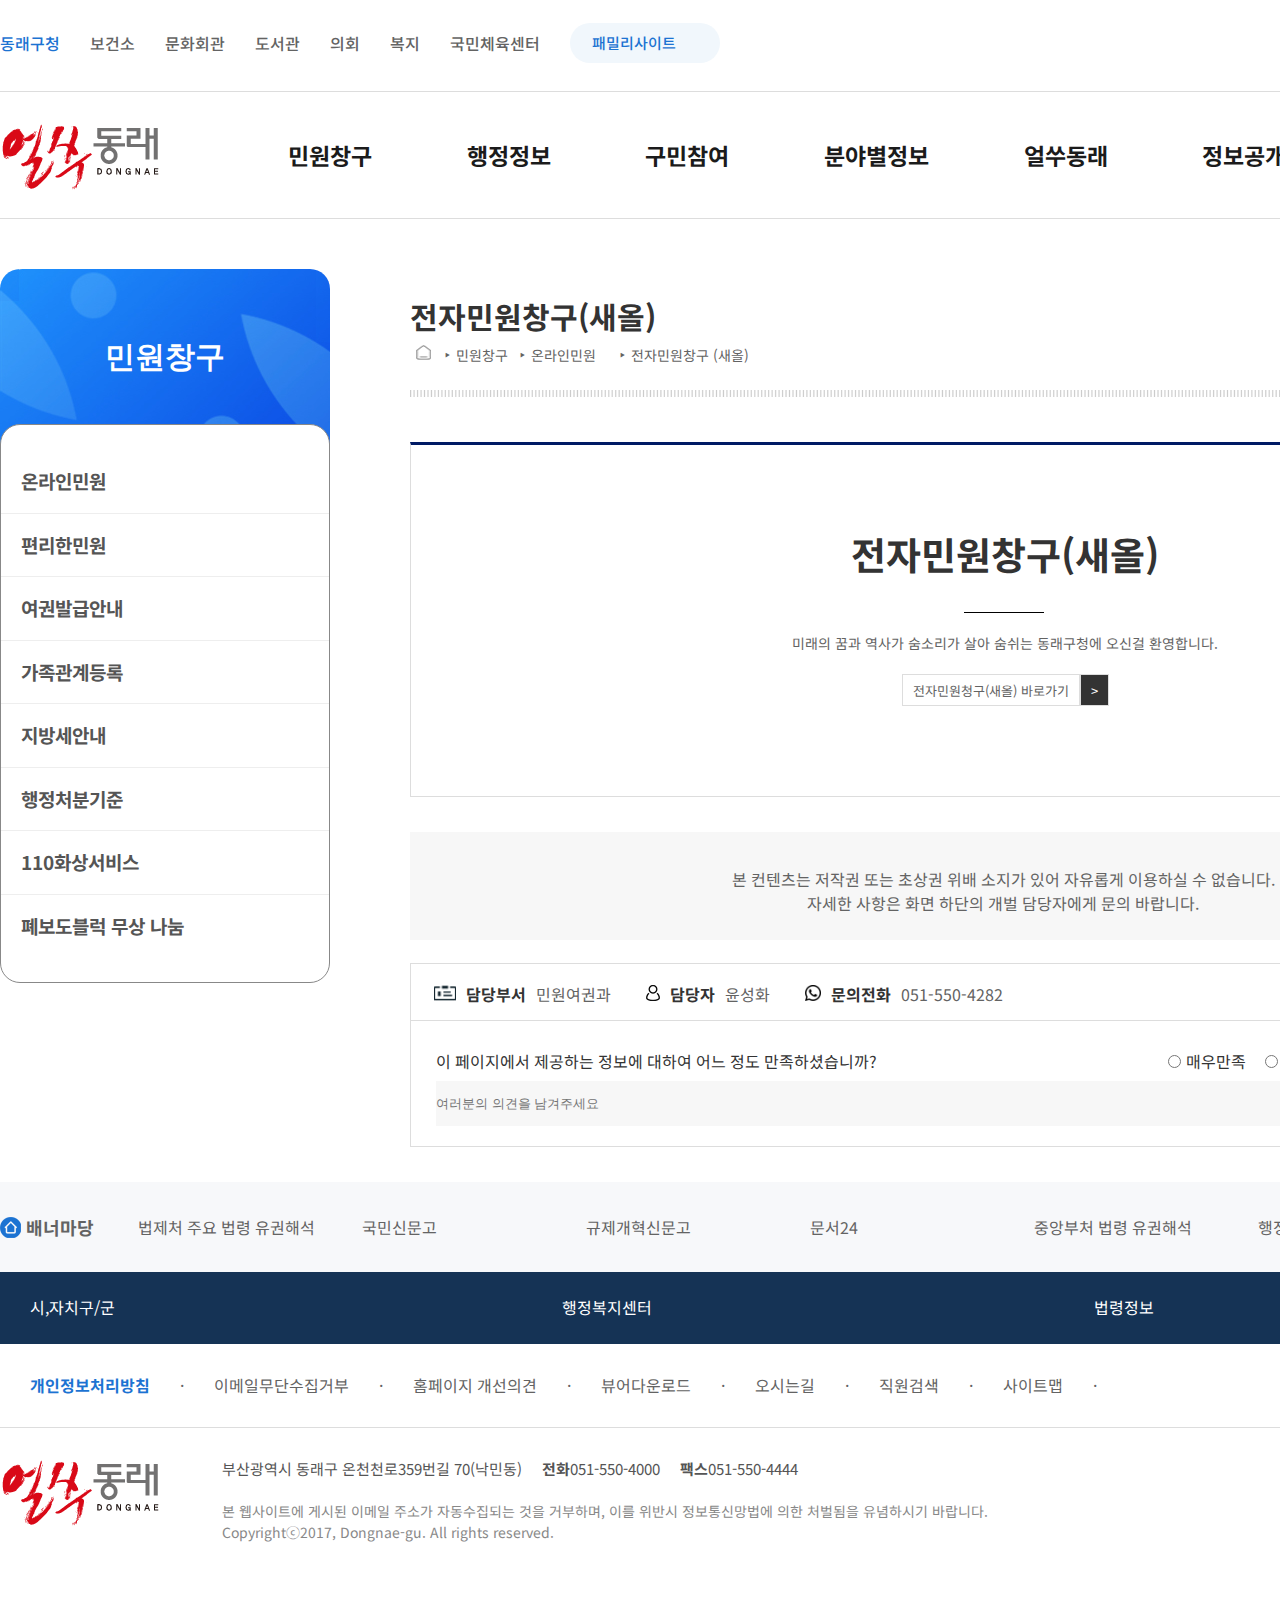
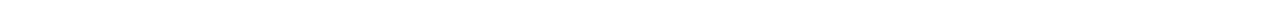
==== pages/elec_minwon.html @ 98b3d8b5 "first commit" ====
<!DOCTYPE html>
<html lang="ko">
<head>
    <meta charset="UTF-8">
    <meta name="viewport" content="width=device-width, initial-scale=1.0">
    <title>동래구청</title>
    
    <link rel="preconnect" href="https://fonts.googleapis.com">
    <link rel="preconnect" href="https://fonts.gstatic.com" crossorigin>
    <link href="https://fonts.googleapis.com/css2?family=Noto+Sans+KR:wght@400;500;700;900&display=swap" rel="stylesheet">
    <script src="../js/jquery-1.12.4.js"></script>
    <!-- Add the slick-theme.css if you want default styling -->
    <link rel="stylesheet" type="text/css" href="//cdn.jsdelivr.net/npm/slick-carousel@1.8.1/slick/slick.css"/>
    <!-- Add the slick-theme.css if you want default styling -->
    <link rel="stylesheet" type="text/css" href="//cdn.jsdelivr.net/npm/slick-carousel@1.8.1/slick/slick-theme.css"/>
    <script type="text/javascript" src="//cdn.jsdelivr.net/npm/slick-carousel@1.8.1/slick/slick.min.js"></script>
    <link rel="stylesheet" href="../css/minwon.css">
</head>
<body>
    <div class="wrap">
        <div class="header">
            <div class="h_01"></div>
            <div class="gnb">
                <div class="logo"><a href="/pages/index.html"><img src="../images/logo.png" alt=""></a></div>
                <ul>
                    <li>
                        <a href="/pages/minwon.html">민원창구</a>
                        <div class="g_wrap">
                            <div class="container">
                                <div class="gnb_01">
                                    <div class="t_area">
                                        <p>민원창구</p>
                                    </div>
                                    <ul>
                                        <li>
                                            <a href="#x" class="g_title">온라인민원</a>
                                            <ul>
                                                <li><a href="#x">○ 전자민원창구(새올)</a></li>
                                                <li><a href="#x">○ 정부민원포털(정부24)</a></li>
                                                <li><a href="#x">○ 온라인민원상담</a></li>
                                            </ul>
                                        </li>
                                    </ul>
                                    <ul>
                                        <li>
                                            <a href="#x" class="g_title">편리한민원</a>
                                            <ul>
                                                <li><a href="#x">○ 민원창구안내</a></li>
                                                <li><a href="#x">○ 민원시책</a></li>
                                                <li><a href="#x">○ 민원편람</a></li>
                                                <li><a href="#x">○ 무인민원발급창구</a></li>
                                                <li><a href="#x">○ 어디서나 민원안내</a></li>
                                                <li><a href="#x">○ one+one 민원서비스</a></li>
                                                <li><a href="#x">○ 민원FQA</a></li>
                                            </ul>
                                        </li>
                                    </ul>
                                    <ul>
                                        <li>
                                            <a href="#x" class="g_title">여권발급안내</a>
                                            <ul>
                                                <li><a href="#x">○ 여권발급</a></li>
                                                <li><a href="#x">○ 온라인 여권 재발급</a></li>
                                                <li><a href="#x">○ 여권사진</a></li>
                                                <li><a href="#x">○ 여권민원서식</a></li>
                                            </ul>
                                        </li>
                                    </ul>
                                    <ul>
                                        <li>
                                            <ul>
                                                <a href="#x" class="g_title">가족관계등록</a>
                                                <li><a href="#x">○ 가족관계신고안내</a></li>
                                                <li><a href="#x">○ 가족관계신고양식</a></li>
                                            </ul>
                                            <ul>
                                                <a href="#x" class="g_title">지방세안내</a>
                                                <li><a href="#x">○ 지방세개요</a></li>
                                                <li><a href="#x">○ 세목벌안내</a></li>
                                                <li><a href="#x">○ 월벌지방세납기</a></li>
                                                <li><a href="#x">○ 지방세납부방법</a></li>
                                                <li><a href="#x">○ 지방세환급금안내</a></li>
                                                <li><a href="#x">○ 지방세상담안내</a></li>
                                                <li><a href="#x">○ 각종서식</a></li>
                                                <li><a href="#x">○ 일반 건축물 시가표준액</a></li>
                                                <li><a href="#x">○ 생활에 도움되는 알뜰살뜰 세무지식</a></li>
                                            </ul>
                                        </li>
                                    </ul>
                                </div>
                    
                               
                            </div>
                        </div>
                    </li>
                    
                    <li>
                        <a href="#x">행정정보</a>
                            <div class="g_wrap">
                            <div class="container">
                                <div class="gnb_01">
                                    <div class="t_area">
                                        <p>행정정보</p>
                                    </div>
                                    <ul>
                                        <li>
                                            <a href="#x" class="g_title">동래소식</a>
                                            <ul>
                                                <li><a href="#x">○ 구정소식</a></li>
                                                <li><a href="#x">○ 공공기관소식</a></li>
                                                <li><a href="#x">○ 고시/공고</a></li>
                                                <li><a href="#x">○ 입법예고</a></li>
                                                <li><a href="#x">○ 입찰공고</a></li>
                                                <li><a href="#x">○ 보도자료</a></li>
                                            </ul>
                                        </li>
                                    </ul>
                                    <ul>
                                        <li>
                                            <a href="#x" class="g_title">구정자료실</a>
                                            <ul>
                                                <li><a href="#x">○ 통계연보</a></li>
                                                <li><a href="#x">○ 사업체조사보고서</a></li>
                                                <li><a href="#x">○ 사회조사</a></li>
                                                <li><a href="#x">○ 정책통계지도</a></li>
                                                <li><a href="#x">○ 구정백서</a></li>
                                                <li><a href="#x">○ 구정자료실안내</a></li>
                                            </ul>
                                        </li>
                                    </ul>
                                    <ul>
                                        <li>
                                            <a href="#x" class="g_title">문화행사</a>
                                            <ul>
                                                <li><a href="#x"></a></li>
                                            </ul>
                                        </li>
                                    </ul>
                                    <ul>
                                        <li>
                                            <ul>
                                                <a href="#x" class="g_title">가족관계등록</a>
                                                <li><a href="#x">○ 가족관계신고안내</a></li>
                                                <li><a href="#x">○ 가족관계신고양식</a></li>
                                            </ul>
                                        </li>
                                    </ul>
                                </div>
                                
                            </div>
                    
                        
                    </li>

                    <li>
                        <a href="#x">구민참여</a>
                        <div class="g_wrap">
                            <div class="container">
                                <div class="gnb_01">
                                    <div class="t_area">
                                        <p>구민참여</p>
                                    </div>
                                    <ul>
                                        <li>
                                            <a href="#x" class="g_title">주민참여</a>
                                            <ul>
                                                <li><a href="#x">○ 사랑방반상회</a></li>
                                                <li><a href="#x">○ 주민참여예산제</a></li>
                                                <li><a href="#x">○ 예산낭비신고</a></li>
                                                <li><a href="#x">○ 재정용어사전</a></li>
                                            </ul>
                                        </li>
                                    </ul>
                                    <ul>
                                        <li>
                                            <a href="#x" class="g_title">구민 무료 법률상담 신청</a>
                                            <ul>
                                                <li><a href="#x"></a></li>
                                            </ul>
                                        </li>
                                    </ul>
                                    <ul>
                                        <li>
                                            <a href="#x" class="g_title">신고센터</a>
                                            <ul>
                                                <li><a href="#x">○ 소극행정신고센터</a></li>
                                                <li><a href="#x">○ 부패 공익신고</a></li>
                                                <li><a href="#x">○ 안전신문고</a></li>
                                                <li><a href="#x">○ 부동산불법거래신고</a></li>
                                                <li><a href="#x">○ 청소년유해업소신고</a></li>
                                                <li><a href="#x">○ 불친절공무원신고</a></li>
                                                <li><a href="#x">○ 건설공사 불법하도급 신고</a></li>
                                            </ul>
                                        </li>
                                    </ul>
                                    <ul>
                                        <li>
                                            <ul>
                                                <a href="#x" class="g_title">정책토론</a>
                                                <li><a href="#x">○ 국민생각함</a></li>
                                                <li><a href="#x">○ 전자공청회</a></li>
                                            </ul>
                                        </li>
                                    </ul>
                                </div>
                            </div>
                        </div>
                    </li>

                    <li>
                        <a href="#x">분야별정보</a>
                        <div class="g_wrap">
                            <div class="g_wrap_t">
                                <div class="container_t">
                                    <div class="t_area">
                                        <p>분야별정보</p>
                                    </div>
                                    <ul class="gnb_02">
                                        <li><a href="#x"><img src="../images/top_depth2_icon01.png" alt=""></a><p>지역경제</p></li>
                                        <li><a href="#x"><img src="../images/top_depth2_icon02.png" alt=""></a><p>교육/강좌</p></li>
                                        <li><a href="#x"><img src="../images/top_depth2_icon03.png" alt=""></a><p>교통정보</p></li>
                                        <li><a href="#x"><img src="../images/top_depth2_icon04.png" alt=""></a><p>도시재생</p></li>
                                        <li><a href="#x"><img src="../images/top_depth2_icon05.png" alt=""></a><p>체육</p></li>
                                        <li><a href="#x"><img src="../images/top_depth2_icon06.png" alt=""></a><p>부동산정책</p></li>
                                        <li><a href="#x"><img src="../images/top_depth2_icon07.png" alt=""></a><p>재난/민방위</p></li>
                                        <li><a href="#x"><img src="../images/top_depth2_icon08.png" alt=""></a><p>청소/환경/식품</p></li>
                                        <li><a href="#x"><img src="../images/top_depth2_icon09.png" alt=""></a><p>동래어린이</p></li>
                                        <li><a href="#x"><img src="../images/top_depth2_icon10.png" alt=""></a><p>동래청년</p></li>
                                    </ul>
                                </div>
                            </div>
                        </div>
                    </li>

                    <li>
                        <a href="#x">얼쑤동래</a>
                        <div class="g_wrap">
                            <div class="container">
                                <div class="gnb_01">
                                    <div class="t_area">
                                        <p>얼쑤동래</p>
                                    </div>
                                    <ul>
                                        <li>
                                            <a href="#x" class="g_title">동래소개</a>
                                            <ul>
                                                <li><a href="#x">○ 일반현황</a></li>
                                                <li><a href="#x">○ 심볼 및 로고(이미지메뉴얼)</a></li>
                                                <li><a href="#x">○ 캐릭터메뉴</a></li>
                                                <li><a href="#x">○ 역사</a></li>
                                                <li><a href="#x">○ 동래상징</a></li>
                                                <li><a href="#x">○ 동래의 노래</a></li>
                                                <li><a href="#x">○ 사랑의 동래온천</a></li>
                                                <li><a href="#x">○ 행정구역</a></li>
                                            </ul>
                                        </li>
                                    </ul>
                                    <ul>
                                        <li>
                                            <a href="#x" class="g_title">고향사랑기부제</a>
                                            <ul>
                                                <li><a href="#x">○ 고향사랑기부제 소개</a></li>
                                                <li><a href="#x">○ 고향사랑기부제 답례품</a></li>
                                            </ul>
                                        </li>
                                    </ul>
                                    <ul>
                                        <li>
                                            <a href="#x" class="g_title">열린구청장실</a>
                                            <ul>
                                                <li><a href="#x"></a></li>
                                            </ul>
                                        </li>
                                    </ul>
                                    <ul>
                                        <li>
                                            <ul>
                                                <a href="#x" class="g_title">구청안내</a>
                                                <li><a href="#x">○ 구정목표</a></li>
                                                <li><a href="#x">○ 행정조직도</a></li>
                                                <li><a href="#x">○ 부서별직원/업무검색</a></li>
                                                <li><a href="#x">○ 부서별업무안내</a></li>
                                                <li><a href="#x">○ 청사안내도</a></li>
                                                <li><a href="#x">○ 청사 미술작품</a></li>
                                                <li><a href="#x">○ 행정복지센터</a></li>
                                                <li><a href="#x">○ 찾아오시는길</a></li>
                                            </ul>
                                        </li>
                                    </ul>
                                </div>
                            </div>
                        </div>
                    </li>
                    
                    <li>
                        <a href="#x">정보공개</a>
                        <div class="g_wrap">
                            <div class="container">
                                <div class="gnb_01">
                                    <div class="t_area">
                                        <p>정보공개</p>
                                    </div>
                                    <ul>
                                        <li>
                                            <a href="#x" class="g_title">정보공개</a>
                                            <ul>
                                                <li><a href="#x">○ 정보공개제도안내</a></li>
                                                <li><a href="#x">○ 사전정보공표</a></li>
                                                <li><a href="#x">○ 정보공개방</a></li>
                                                <li><a href="#x">○ 정보목록</a></li>
                                                <li><a href="#x">○ 정보공개청구</a></li>
                                                <li><a href="#x">○ 비공개대상정보유형</a></li>
                                                <li><a href="#x">○ 관계법령 및 서식</a></li>
                                            </ul>
                                        </li>
                                    </ul>
                                    <ul>
                                        <li>
                                            <a href="#x" class="g_title">정책실명제</a>
                                            <ul>
                                                <li><a href="#x">○ 정책실명제 중점관리 대상사업 목록</a></li>
                                                <li><a href="#x">○ 국민신청실명제</a></li>
                                            </ul>
                                        </li>
                                    </ul>
                                    <ul>
                                        <li>
                                            <a href="#x" class="g_title">재정정보</a>
                                            <ul>
                                                <li><a href="#x">○ 예산방</a></li>
                                                <li><a href="#x">○ 재정공시</a></li>
                                            </ul>
                                        </li>
                                    </ul>
                                    <ul>
                                        <li>
                                            <ul>
                                                <a href="#x" class="g_title">기록물관리</a>
                                                <li><a href="#x">○ 기록이란</a></li>
                                                <li><a href="#x">○ 기록관리기준표</a></li>
                                                <li><a href="#x">○ 공개재분류목록</a></li>
                                                <li><a href="#x">○ 기록물폐기목록</a></li>
                                            </ul>
                                        </li>
                                    </ul>
                                </div>
                            </div>
                        </div>
                    </li>
                    
                    <li>
                        <a href="#x">문화광장</a>
                    </li>
                </ul>
                <div class="threebar"><a href="#x"><img src="" alt=""></a></div>
                <div class="btn_search"><a href="#x"><img src="../images/btn_search2.png" alt=""></a></div>
            </div>
        </div>

        <div class="m_main">
            <div class="m_container">
                <div class="m_left">
                    <h2 class="sub_title">민원창구</h4>
                    <div class="sub_menu">
                        <ul>
                            <li class="sm_title">
                                <a href="/pages/elec_minwon.html">온라인민원</a>
                                <ul>
                                    <li><a href="#x">전자민원창구(새올)</a></li>
                                    <li><a href="#x">민원포털(정부24)</a></li>
                                    <li><a href="#x">온라인민워상담</a></li>
                                </ul>
                            </li>
    
                            <li class="sm_title">
                                <a href="/pages/minwon.html">편리한민원</a>
                                <ul>
                                    <li><a href="#x">민원창구안내</a></li>
                                    <li><a href="#x">민원시책</a></li>
                                    <li><a href="#x">민원편람</a></li>
                                    <li><a href="#x">무인민원발급창구</a></li>
                                    <li><a href="#x">어디서나 민원안내</a></li>
                                    <li><a href="#x">one+one 민원서비스</a></li>
                                    <li><a href="#x">민원FAQ</a></li>
                                </ul>
                            </li>
    
                            <li class="sm_title">
                                <a href="/pages/pass_port.html">여권발급안내</a>
                                <ul>
                                    <li><a href="#x">여권발급</a></li>
                                    <li><a href="#x">온라인 여권 재발급</a></li>
                                    <li><a href="#x">여권사진</a></li>
                                    <li><a href="#x">여권민원서식</a></li>
                                </ul>
                            </li>
    
                            <li class="sm_title">
                                <a href="#x">가족관계등록</a>
                                <ul>
                                    <li><a href="#x">가족관계신고안내</a></li>
                                    <li><a href="#x">가족관계신고양식</a></li>
                                </ul>
                            </li>
    
                            <li class="sm_title">
                                <a href="#x">지방세안내</a>
                                <ul>
                                    <li><a href="#x">지방세개요</a></li>
                                    <li><a href="#x">세목벌안내</a></li>
                                    <li><a href="#x">월벌지방세납기</a></li>
                                    <li><a href="#x">지방세납부방법</a></li>
                                    <li><a href="#x">지방세환급금안내</a></li>
                                    <li><a href="#x">지방세상담안내</a></li>
                                    <li><a href="#x">각종서식</a></li>
                                    <li><a href="#x">일반 건축물 시가표준액</a></li>
                                    <li><a href="#x">부동산셀프등기안내</a></li>
                                    <li><a href="#x">달라지는 지방세 제도 안내</a></li>
                                    <li><a href="#x">지방세 납세자 보호관</a></li>
                                    <li><a href="#x">마을세무사</a></li>
                                    <li><a href="#x">납세자권리헌장</a></li>
                                    <li><a href="#x">지방세 상담챗봇</a></li>
                                    <li><a href="#x">생활에 도움되는 알뜰살뜰 세무지식</a></li>
                                </ul>
                            </li>
    
                            <li class="sm_title">
                                <a href="#x">행정처분기준</a>
                                <ul>
                                    <li><a href="#x"></a></li>
                                </ul>
                            </li>
    
                            <li class="sm_title">
                                <a href="#x">110화상서비스</a>
                                <ul>
                                    <li><a href="#x"></a></li>
                                </ul>
                            </li>
    
                            <li class="sm_title">
                                <a href="#x">폐보도블럭 무상 나눔</a>
                                <ul>
                                    <li><a href="#x">폐보도블럭 접수 방법</a></li>
                                    <li><a href="#x">폐보도블럭 신청</a></li>
                                </ul>
                            </li>
                            
                        </ul>
    
                    </div>
    
                    </ul>
                </div>
                <div class="m_center">
                    <div class="top_con">
                        <div class="mc_title">
                            <h2>전자민원창구(새올)</h2>
                            <div class="mc_tit_img">
                                <img src="../images/minwon/share_icon.png" alt="">
                                <img src="../images/minwon/print_icon.png" alt="">
                            </div>
                        </div>
                        <div class="m_navi">
                            <ul class="mc_navi">
                                <li><img src="../images/minwon/post_icon.png" alt=""><span>▶</span></li>
                                <li>민원창구 <span>▶</span></li>
                                <li>온라인민원 <span>▶</span></li>
                                <li>전자민원창구 (새올)</li>
                            </ul>
                        </div>
                        <div class="m_t_b_line">
                            <img src="../images/minwon/menu_tit_bar.gif" alt="">
                        </div>
                    </div>

                    <div class="mc_box_03">
                        <div class="mc_box_03_line"></div>
                        <p>전자민원창구(새올)</p>
                        <p class="underline"></p>
                        <span>미래의 꿈과 역사가 숨소리가 살아 숨쉬는 동래구청에 오신걸 환영합니다.</span>
                        <div class="mc_box_03_btn">
                            <a href="#x">전자민원청구(새올) 바로가기</a>
                            <a href="#x">></a>
                        </div>
                        <div class="mc_box_logo">
                            <img src="../images/logo.png" alt="">
                        </div>
                    </div>
                    
                    <div class="faction">
                        <div class="fac_box">
                            <div class="open_text">
                                <p>본 컨텐츠는 저작권 또는 초상권 위배 소지가 있어 자유롭게 이용하실 수 없습니다. <br>자세한 사항은 화면 하단의 개벌 담당자에게 문의 바랍니다.</p>
                            </div>
                        </div>

                        <ul class="damdang">
                            <li><img src="../images/minwon/fac_img_01.png" alt=""><b>담당부서</b>민원여권과</li>
                            <li><img src="../images/minwon/fac_img_02.png" alt=""><b>담당자</b>윤성화</li>
                            <li><img src="../images/minwon/fac_img_03.png" alt=""><b>문의전화</b>051-550-4282</li>
                        </ul>

                        <div class="question">
                            <div class="quest">
                                <p>이 페이지에서 제공하는 정보에 대하여 어느 정도 만족하셨습니까?</p>
                                <div class="input_radio">
                                    <label>
                                        <input type="radio">매우만족
                                        <input type="radio">만족
                                        <input type="radio">보통
                                        <input type="radio">불만족
                                        <input type="radio">매우불만족
                                    </label>
                                </div>
                            </div>

                            <div class="opinion">
                                <label>
                                    <input id="coment" type="text" placeholder="여러분의 의견을 남겨주세요">
                                    <a href="#x">의견등록</a>
                                </label>
                            </div>

                        </div>
                    </div>
                </div>
            </div>
        </div>

        <div class="footer">
            <div class="section_04">
                <div class="madang">
                    <div>
                        <img src="../images/banner_tit.png" alt="">
                        <p>배너마당</p>
                    </div>
                    <ul class="banner">
                        <li><a href="#x">법제처 주요 법령 유권해석</a></li>
                        <li><a href="#x">국민신문고</a></li>
                        <li><a href="#x">규제개혁신문고</a></li>
                        <li><a href="#x">문서24</a></li>
                        <li><a href="#x">중앙부처 법령 유권해석</a></li>
                        <li><a href="#x">행정안전부</a></li>
                        <li><a href="#x">정부24</a></li>
                        <li><a href="#x">농식품사업 시행지침서</a></li>
                        <li><a href="#x">공직선거 비리 익명신고</a></li>
                        <li><a href="#x">부산역사문화대전:동래구</a></li>
                    </ul>
                    <div class="f_ctrl">
                        <img src="../images/prew_icon.png" class="b_pre">
                        <img src="../images/next_icon.png" class="b_next">
                        <img src="../images/more_icon.png" alt="">
                        <img src="../images/stop_icon.png" alt="">

                    </div>
                </div>
            </div>

            <div class="f_link">
                <ul class="f_menu">
                    <li>
                        <a href="#x"><p>시,자치구/군</p></a>
                        <div>
                            <h4>시,자치구/군</h4>
                            <ul>
                                <li><a href="#x">부산광역시</a></li>
                                <li><a href="#x">중구</a></li>
                                <li><a href="#x">서구</a></li>
                                <li><a href="#x">동구</a></li>
                                <li><a href="#x">영도구</a></li>
                                <li><a href="#x">부산진구</a></li>
                                <li><a href="#x">동래구</a></li>
                                <li><a href="#x">남구</a></li>
                                <li><a href="#x">북구</a></li>
                                <li><a href="#x">해운대구</a></li>
                                <li><a href="#x">금정구</a></li>
                                <li><a href="#x">강서구</a></li>
                                <li><a href="#x">연제구</a></li>
                                <li><a href="#x">수영구</a></li>
                                <li><a href="#x">사상구</a></li>
                                <li><a href="#x">기장구</a></li>
                                <li><a href="#x">사하구</a></li>
                            </ul>
                        </div>
                    </li>

                    <li>
                        <a href="#x"><p>행정복지센터</p></a>
                        <div>
                            <h4>행정복지센터</h4>
                            <ul>
                                <li><a href="#x">수민동</a></li>
                                <li><a href="#x">복산동</a></li>
                                <li><a href="#x">명륜동</a></li>
                                <li><a href="#x">온천제1동</a></li>
                                <li><a href="#x">온천제2동</a></li>
                                <li><a href="#x">온천제3동</a></li>
                                <li><a href="#x">사직제1동</a></li>
                                <li><a href="#x">사직제2동</a></li>
                                <li><a href="#x">사직제3동</a></li>
                                <li><a href="#x">안락제1동</a></li>
                                <li><a href="#x">안락제2동</a></li>
                                <li><a href="#x">명장제1동</a></li>
                                <li><a href="#x">명장제2동</a></li>
                            </ul>
                        </div>
                    </li>

                    <li>
                        <a href="#x"><p>법령정보</p></a>
                        <div>
                            <h4>법령정보</h4>
                            <ul>
                                <li><a href="#x">동래구자치법규</a></li>
                                <li><a href="#x">최근개정법령</a></li>
                                <li><a href="#x">입법예고</a></li>
                                <li><a href="#x">국가법령정보센터</a></li>
                                <li><a href="#x">생활법률정보</a></li>
                            </ul>
                        </div>
                    </li>
                </ul>
            </div>

            <div class="abc"></div>
        </div>
    </div>

    <script>
        // 왼쪽메뉴 

        $(function(){
            $('.sub_menu > ul > li').hover(
                function(){
                    $(this).find('ul').stop().slideDown()
                },
                function(){
                    $(this).find('ul').stop().slideUp()
                }
            )
        })


        // header, footer load
        $(function(){
            $('.h_01').load('/pages/header.html')
            $('.abc').load('/pages/footer.html')
        })

        // header gnb

        $('.gnb ul li').hover(function(){
                $(this).find('.g_wrap').addClass('on')
            },function(){
                $(this).find('.g_wrap').removeClass('on')
            })

        // footer toggle

        $('.f_menu > li > a').click(function(){
             $(this).next('div').toggle()
        })

        // footer slick

        $('.banner').slick({
            slidesToShow: 5,
            slidesToScroll: 1,
            autoplay: true,
            autoplaySpeed: 2000,

            prevArrow : $('.b_pre'), 
            nextArrow : $('.b_next')
            })


    </script>
</body>
</html>
---- css/minwon.css ----
@font-face {
    font-family: 'GmarketSansMedium';
    src: url('https://cdn.jsdelivr.net/gh/projectnoonnu/noonfonts_2001@1.1/GmarketSansMedium.woff') format('woff');
    font-weight: normal;
    font-style: normal;
}


.m_main {
    padding-top: 50px;
    width: 100%;
}

.m_container {
    display: flex;
    width: 1600px;
    gap: 80px;
    margin: 0 auto;
    
}

.m_left {
    display: block;
    width: 330px;
    
}

.m_left > h2 {
    text-align: center;
    height: 180px;
    padding-top: 65px;
    font-size: 30px;
    font-family: 'GmarketSansMedium';
    font-weight: bold;
    color: #fff;
    border-top-left-radius: 20px;
    border-top-right-radius: 20px;
    background-image: url('../images/minwon/side_ti.png');
}

.sm_title {
    border-bottom: 1px solid #eee;
}

.sm_title:last-child {
    border-bottom: 0;
}


.sm_title > a {
    display: block;
    width: 329px;
    font-size: 19px;
    color: #555;
    font-weight: bold;
    padding: 17px 44px 17px 20px;
}

.sm_title > ul {
    display: none;
    padding: 13px 20px;
    border-top: 1px solid #005bab;
}

.sm_title > ul > li {
    border-bottom: 1px solid #eee;
}

.sm_title > ul> li:last-child  {
    border-bottom: 0;
}

.sm_title > ul > li > a {
    font-size: 16px;
    color: #636363;
    display: block;
    width: 286px;
    height: 50px;
    padding: 10px 0;
    
}

.sub_menu > ul {
    padding: 25px 0;
    margin-top: -25px;
    background-color: #fff;
    border-radius: 20px;
    border: 1px solid #888;
    z-index: 1;
}

.sub_menu > ul > li > a:hover {
    color: #005bab
}

.sm_title > ul >li > a:hover {
    color: #005bab;
}

.m_center {
    display: block;
    width: 100%;
}


.mc_link {
    width: 1188px;
}

.tit_link {
    display: flex;
    justify-content: space-between;
}

.m_center {
    width: 100%;
    position: relative;
}

.m_center h3 {
    margin: 60px 0 15px;
    font-size: 24px;
    color: #001a64;
}

.m_center h4 {
    margin: 25px 0 15px;
    font-size: 20px;
    color: #1c73d2;
}

.top_con {
    position: relative;
    margin-bottom: 40px;
}

.mc_title {
    width: 100%;
    height: 55px;
    display: flex;
    justify-content: space-between;
    position: relative;
}

.mc_title > h2, .mc_tit_img {
    padding-top: 25px;
    display: block;
    font-size: 30px;
    color: #333;
}

.mc_tit_img img{
    padding: 0 10px;    
}

.m_navi {
    width: 100%;
    display: block;
    height: 57px;
    padding: 8px 0 11px 0;
}

.mc_navi {
    display: flex;
    line-height: 30px;
    margin-top: 8px;
}

.mc_navi li > span {
    font-size: 5px;
}

.mc_navi > li {
    display: flex;
    justify-content: space-between;
    width: 90px;
    padding-left: 6px;
}

.mc_navi > li img {
    display: block;
    padding-top: 5px;
    width: 15px;
    height: 20px;
}

.mc_navi > li:nth-child(1) {
    width: 40px;
}

.mc_navi > li:nth-child(2) {
    width: 75px;
}

.mc_navi > li:nth-child(3) {
    width: 100px;

}


.mc_navi > li:nth-child(4) {
    width: 160px;
}


.m_t_b_line img {
    width: 100%;
}

.mc_box_01 {
    display: block;
    width: 100%;
    padding: 20px;
    border: 1px solid #555;
    border-radius: 5px;
    font-size: 16px;
    color: #0861bc;
    font-weight: bold;
}

.bu_01 > li {
    font-size: 16px;
}

.bu_01 > li b {
    color: #001a64;
    font-weight: bold;
}

.bu_01 > li span {
    color: #ca5007;
}

.mc_box_02 {
    display: block;
    background-color: #f7f7f7;
    color: #444;
    margin: 10px 0 25px;
    padding: 25px 40px;
    font-size: 16px;
}

.bu_02 {
    padding: 2px 0 5px;
}

.bu_02 > li {
    margin-bottom: 7px;
    font-size: 16px;
}

.bu_02 > li b {
    color: #001a64;
    font-weight: bold;
}

.mc_tb1 {
    width: 100%;
    border-top: 2px solid #001a64;
    border-bottom: 1px solid #888;
    margin: 10px 0;
}


.mc_tb1 >thead > tr {
    text-align: center;
    height: 63px;
    padding: 18px 8px;
    background-color: #f7f8fa;
}

.mc_tb1 >thead > tr > th {
    border-right: 1px solid #888;
    border-bottom: 1px solid #888;
    font-size: 16px;
    color: #001a64;
}

.mc_tb1 >thead > tr > th:nth-child(4) {
    border-right: 0;
}

.mc_tb1 >tbody > tr {
    text-align: center;
    height: 57px;
    padding: 14px 8px;
}

.mc_tb1 > tbody > tr > td{
    border-right: 1px solid #888;
    font-size: 16px;
    color: #555;
}

.mc_tb1 >tbody > tr > td:nth-child(4){
    border-right: 0;
    color: #ca5007;
}

.mc_box_02 > ul > li {
    display: flex;
    margin-top: 15px;
    font-size: 15px;
    color: #444;
}

.mc_box_02 > ul > li > b{
    display: block;
    text-align: center;
    width: 20px;
    height: 20px;
    line-height: 20px;
    color: #fff;
    background-color: #001a64;
    border-radius: 15px;
    font-weight: normal;
    margin-right: 10px;
}

.mc_link {
    display: block;
    width: 100%;
    border-top: 1px solid #001a64;
}

.tit_link {
    width: 100%;
    height: 53px;
    line-height: 30px;
    padding: 10px 20px;
    background-color: #eaf0f7;
}

.tit_link p{
    font-size: 16px;
    font-weight: bold;
}

.tit_link a{
    display: block;
    width: 137px;
    height: 32px;
    background-color: #fff;
    padding: 0 40px 0 10px;

}

.link_txt {
    width: 100%;
    height: 50px;
    line-height: 28px;
    border-top: 1px solid #ddd ;
    border-bottom: 1px solid #ddd;
    font-size: 16px;
    color: #444;
    padding: 10px 20px 10px 35px;
}

.faction {
    display: block;
    width: 100%;
    margin: 35px 0;
}

.fac_box {
    width: 100%;
    display: flex;
    padding: 25px 48px;
    background-color: #f7f7f7;
    gap: 63px;
    margin-bottom: 23px;
}

.open_text {
    font-size: 16px;
    margin-top: 10px;
}

.open_text span {
    color: #c50000;
}

.open_text a {
    color: #2993d1;
}

.damdang {
    display: flex;
    gap: 35px;
    width: 100%;
    height: 58px;
    padding: 15px 0 15px 23px;
    border: 1px solid #ddd;
}

.damdang li {
    font-size: 16px;
}

.damdang li b {
    margin-right: 10px;
    color: #333;
}

.damdang li img {
    margin-right: 10px;
    height: 16px;
    margin-top: 6px;
}

.question {
    display: block;
    padding: 20px 25px;
    width: 100%;
    border-right: 1px solid #ddd;
    border-left: 1px solid #ddd;
    border-bottom: 1px solid #ddd;
}

.quest {
    width: 1005;
    display: flex;
    justify-content: space-between;
    font-size: 16px;
    color: #333;
    padding: 8px 0;
}

.input_radio > label > input {
    margin: 0 5px 0 15px; 
}

.opinion > label {
    display: flex;
}

#coment {
    width: 908px;
    height: 45px;
    border: 0;
    background-color: #f7f7f7;
}

.opinion > label > a {
    display: block;
    width: 227px;
    height: 45px;
    background-color: #2d55d3;
    color: #fff;
    text-align: center;
    padding: 12px 0;
}

/* 전자민원 */

.open_text > p {
    width: 1090px;
    text-align: center;
}

.mc_box_03 {
    display: block;
    width: 100%;
    padding: 50px;
    text-align: center;
    position: relative;
    border-top: 3px solid #001a64;
    border-left: 1px solid #ddd;
    border-right: 1px solid #ddd;
    border-bottom: 1px solid #ddd;
}

.mc_box_03_line {
    position: absolute;
    display: block;
    width: 300px;
    height: 3px;
    background-color: #F2bb26;
    top: -3px;
    right: 0;
}

.mc_box_03 p {
    
    margin-top: 30px;
    font-size: 38px;
    color: #333;
    font-weight: bold;
}

.underline {
    
    width: 80px;
    height: 1px;
    background-color: black;
    text-align: center;
    margin: 0 503px;
}

.mc_box_03 span {
    display: block;
    padding: 20px 0;
}

.mc_box_03_btn {
    display: flex;
    justify-content: center;
    padding-bottom: 40px;
    
}

.mc_box_03_btn a{
    display: block;
    padding: 0 10px;
    height: 32px;
    line-height: 32px;
    font-size: 13px;
    border: 1px solid #ddd;
}


.mc_box_03_btn a:last-child {
    background-color: #333;
    color: #fff;
}

.mc_box_logo {
    display: block;
    position: absolute;
    width: 180px;
    height: 42px;
    right: 60px;
    bottom: 20px;
}

.mc_box_logo img{
    width: 100px;
    height: 42px;
}
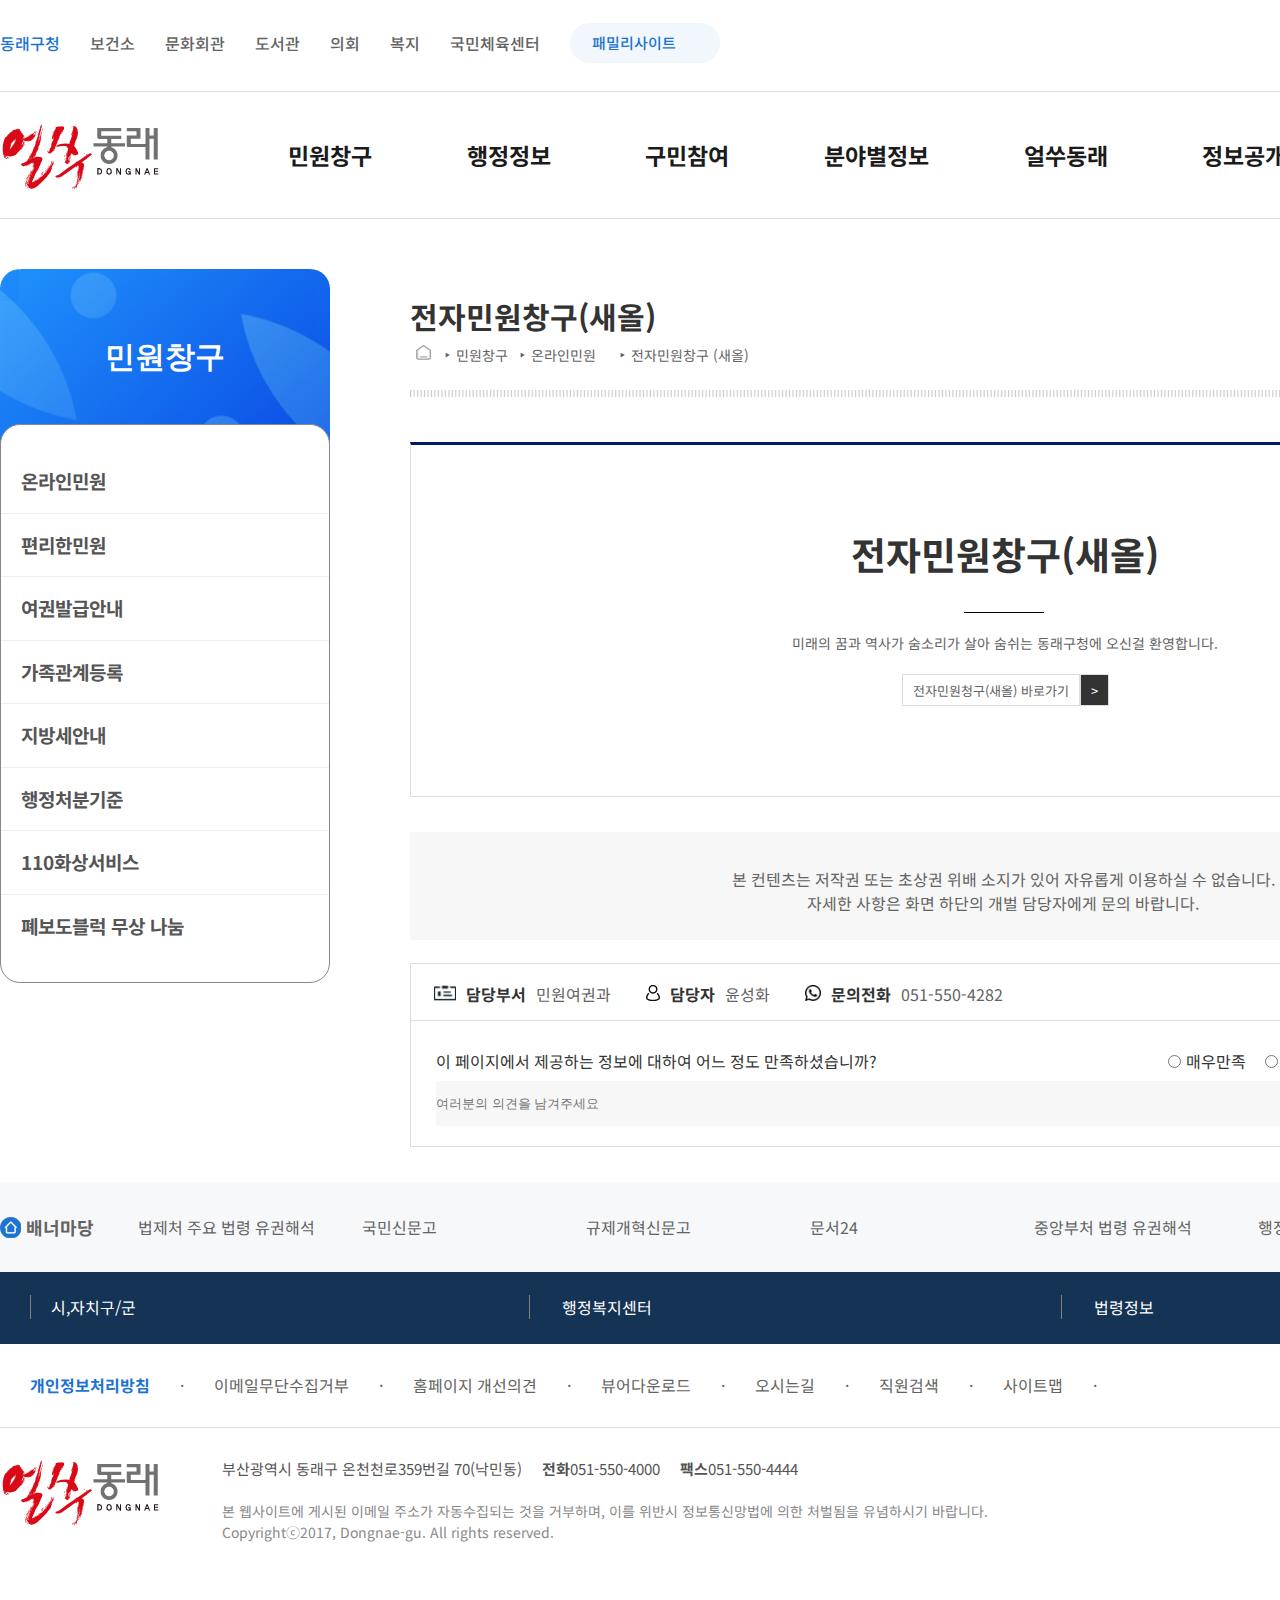
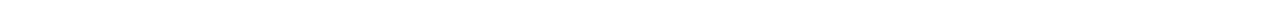
==== commit ac590579: "update_0728" ====
--- a/pages/elec_minwon.html
+++ b/pages/elec_minwon.html
@@ -21,7 +21,7 @@
         <div class="header">
             <div class="h_01"></div>
             <div class="gnb">
-                <div class="logo"><a href="/pages/index.html"><img src="../images/logo.png" alt=""></a></div>
+                <div class="logo"><a href="../index.html"><img src="../images/logo.png" alt=""></a></div>
                 <ul>
                     <li>
                         <a href="/pages/minwon.html">민원창구</a>
